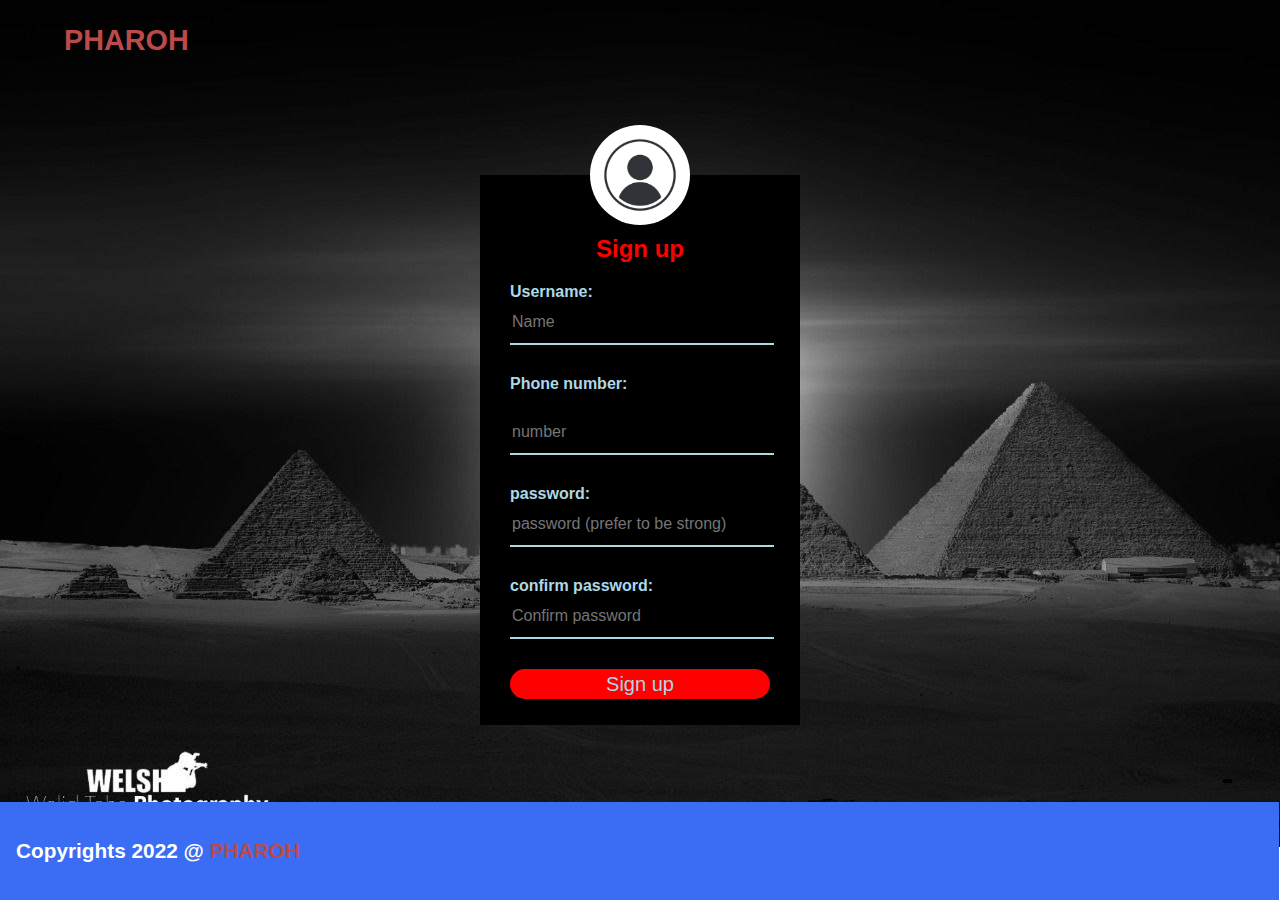
==== index.html @ 4883a2eb "Rename sign-up.html to index.html" ====
<!DOCTYPE html>
<html lang="en">
<head>
    <meta charset="UTF-8">
    <meta name="viewport" content="width=device-width, intial-scale=1.0">
    <link rel="stylesheet" href="sign-up.css ">
    <title>Sign up</title>
</head>
<body>
  <h2> Pharoh </h2>

    <div class="loginbox">
        <img src="images-project/avatar.jpg" class="avatar">
        <h1>Sign up</h1>
        <form  method="POST" action="https://formspree.io/f/mjvlpard">
          <label for="username">Username:</label>
<input type="text" id="username" name="username" placeholder="Name" required>
         <label for="phone number" id="phone ">Phone number:</label>
         <br> <br>
<input type="text" name="phone number" pattern="[0-9]{10}" placeholder="number" required>
        <label for="password">password:</label>
<input type="password" id="password" name="password" placeholder="password (prefer to be strong)" required>
      <label for="password">confirm password:</label>
 <input type="password" id="confirm_password" name="password" placeholder="Confirm password" required>

  <input type="submit" value="Sign up" onclick="formsubmit()"  required>
        </form>

    </div>
    <footer class="footer">
      <p class="footer-title"> Copyrights 2022 @ <span>PHAROH</span> </p>
    </footer>

    <script>
    var password = document.getElementById("password")
      , confirm_password = document.getElementById("confirm_password");

    function validatePassword(){
      if(password.value != confirm_password.value) {
        confirm_password.setCustomValidity("Passwords Don't Match");
      } else {
        confirm_password.setCustomValidity('');
      }
    }

    password.onchange = validatePassword;
    confirm_password.onkeyup = validatePassword;
    function formsubmit(){
      alert("Your account is ready welcome our new pharoh,confirmation mail will be send as soon as possible");
    }


</script>




</body>
</html>
---- sign-up.css ----
body{
    margin: 0;
    padding: 0;
    background: url(images-project/background.jpg);
    background-size: cover;
    font-family: sans-serif;
    background-repeat: no-repeat;
}
h2{
  text-decoration: none;
  color:#BB4A4A;
  text-transform: uppercase;
  font-weight: 700;
  font-size:1.8em;
  position: absolute;
  top:0;
  left:5%;
}
.loginbox{
    width: 320px;
    height: 550px;
    background:black;
    color: #fff;
    top: 50%;
    left: 50%;
    position: absolute;
    transform: translate(-50%,-50%);
    box-sizing: border-box;
    padding: 60px 30px;
}
.avatar{
    width: 100px;
    height: 100px;
    border-radius: 50%;
    position: absolute;
    top: -50px;
    left: calc(50% - 50px);
}
h1{
    color: red;
    margin: 0;
    padding: 0 0 20PX ;
    text-align: center;
    font-size: 24px;
}
.loginbox label{
  color: lightblue;
  margin: 0;
  padding: 0;
  font-weight: bold;
}


.loginbox input{
    width: 100%;
    margin-bottom: 30px;
}

.loginbox input[type="text"], input[type="password"]
{
    border: none;
    border-bottom: lightblue 2px solid;
    background: transparent;
    outline: none;
    height: 40px;
    color:white;
    font-size: 16px;
}
.loginbox input[type="submit"]
{
    border: 0;
    outline: none;
    height: 30px;
    background-color: red;
    color: lightblue;
    font-size: 20px;
    font-family:'Trebuchet MS', 'Lucida Sans Unicode', 'Lucida Grande', 'Lucida Sans', Arial, sans-serif ;
    border-radius: 20px;
}
.loginbox input[type="submit"]:hover
{
    background-color:limegreen;
    color: black;
}
.loginbox a{
    text-decoration:none;
    font-size: 12px;
    line-height: 20px;
    color: #fff;
}
.loginbox a:hover{
    color: lightgreen;
}
.footer{
  background-color:#3a6cf4;
  color:white;
  padding:1em 1em;
  display:block;
  position:absolute;
  bottom:0;
  width:calc(100% - 33px);
  height: auto;

}

.footer-title{
  font-size:1.3em;
  font-weight:600;
}
.footer-title span{
  color:#BB4A4A;
}
.footer-title span:hover{
color:yellow;
}
@media screen and (max-width: 1200px) and (max-height:1900px){
  body{
      background: url(images-project/background.jpg);
      background-size: cover;







}
}
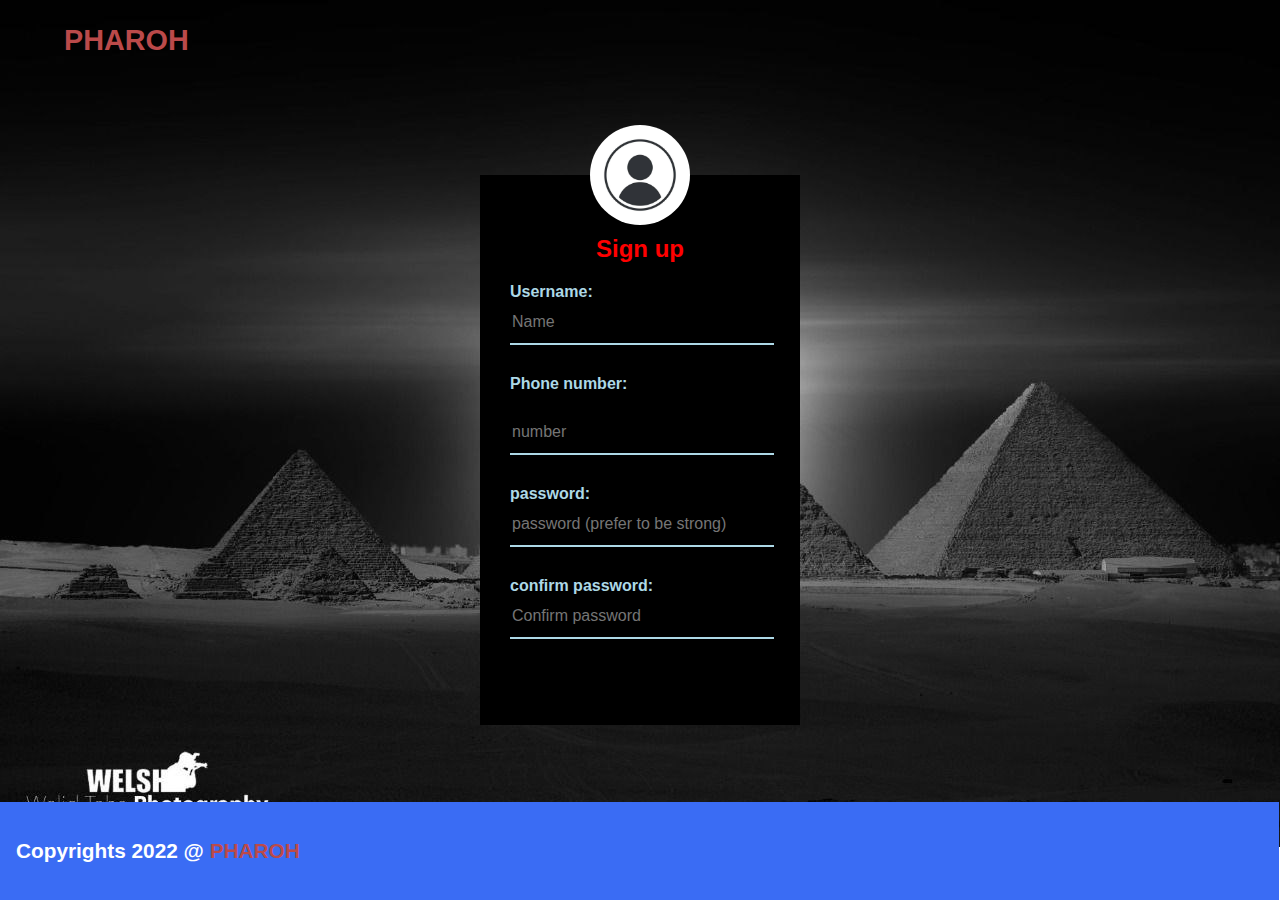
==== commit f37f642c: "Update index.html" ====
--- a/index.html
+++ b/index.html
@@ -12,7 +12,7 @@
     <div class="loginbox">
         <img src="images-project/avatar.jpg" class="avatar">
         <h1>Sign up</h1>
-        <form  method="POST" action="https://formspree.io/f/mjvlpard">
+        <form>
           <label for="username">Username:</label>
 <input type="text" id="username" name="username" placeholder="Name" required>
          <label for="phone number" id="phone ">Phone number:</label>
@@ -23,7 +23,7 @@
       <label for="password">confirm password:</label>
  <input type="password" id="confirm_password" name="password" placeholder="Confirm password" required>
 
-  <input type="submit" value="Sign up" onclick="formsubmit()"  required>
+     <a href="home.html" target="_blank> <input type="submit" value="Sign up" onclick="formsubmit()"  required></a>
         </form>
 
     </div>
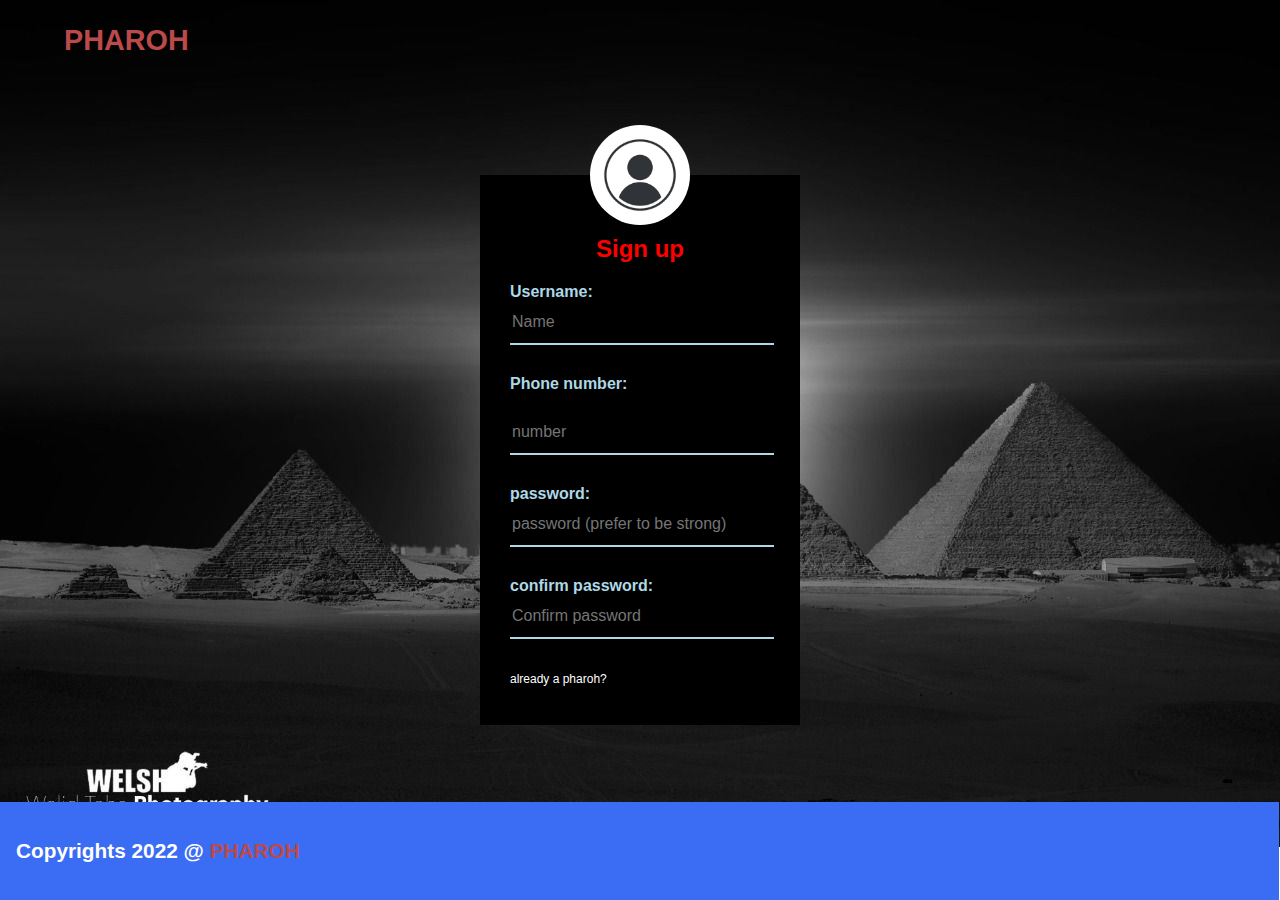
==== commit 02517a59: "Update index.html" ====
--- a/index.html
+++ b/index.html
@@ -25,6 +25,8 @@
 
      <a href="home.html" target="_blank> <input type="submit" value="Sign up" onclick="formsubmit()"  required></a>
         </form>
+    <a href="home.html"  target="_blank"> already a pharoh? </a>
+                                                                                             
 
     </div>
     <footer class="footer">
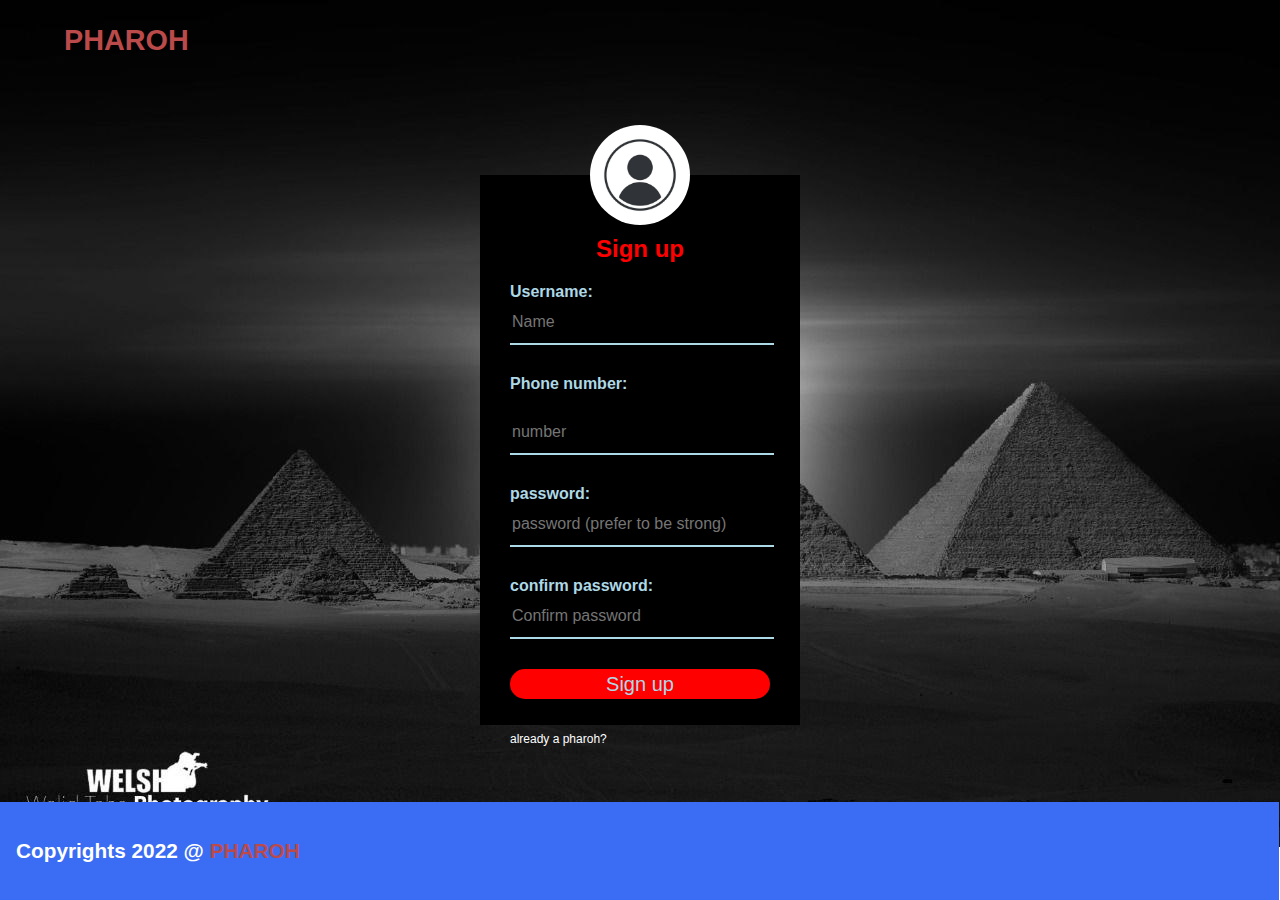
==== commit ad35c2d8: "Update index.html" ====
--- a/index.html
+++ b/index.html
@@ -23,7 +23,7 @@
       <label for="password">confirm password:</label>
  <input type="password" id="confirm_password" name="password" placeholder="Confirm password" required>
 
-     <a href="home.html" target="_blank> <input type="submit" value="Sign up" onclick="formsubmit()"  required></a>
+     <input type="submit" value="Sign up" onclick="formsubmit()"  required>
         </form>
     <a href="home.html"  target="_blank"> already a pharoh? </a>
                                                                                              
